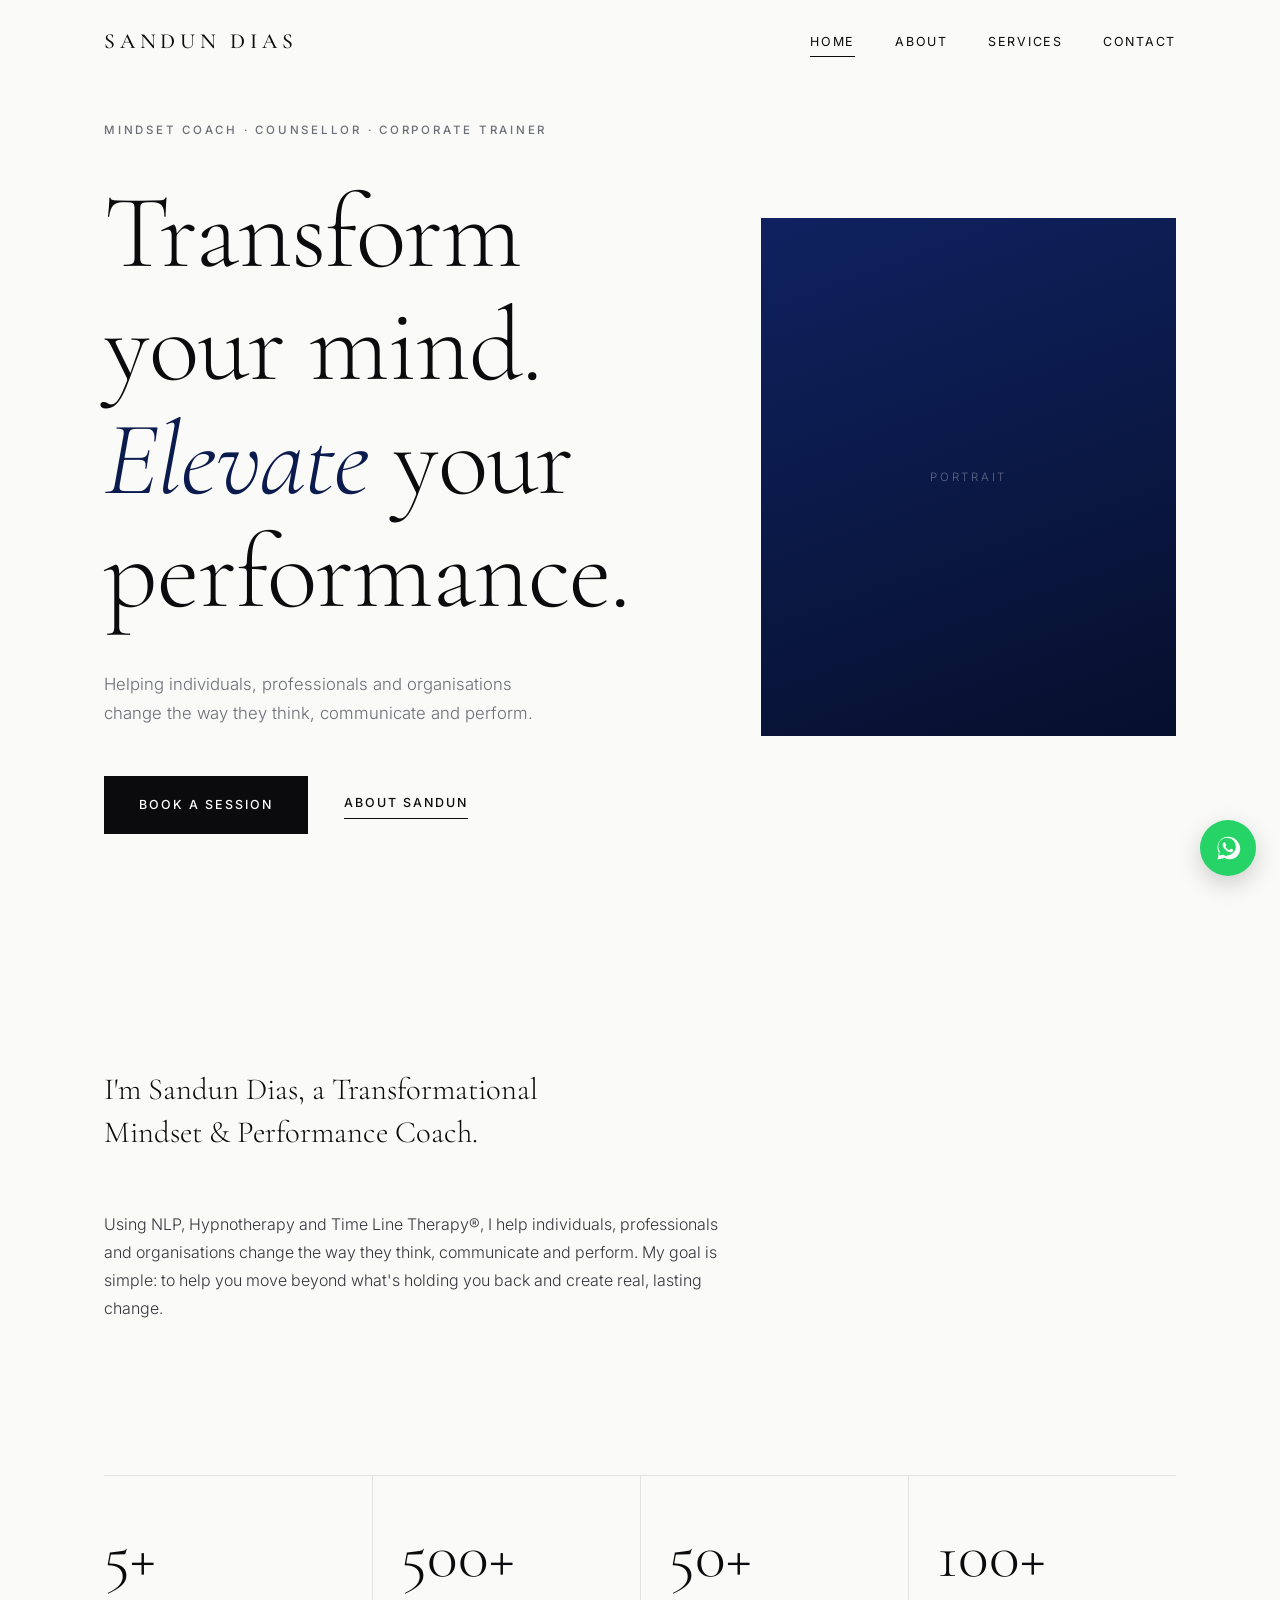
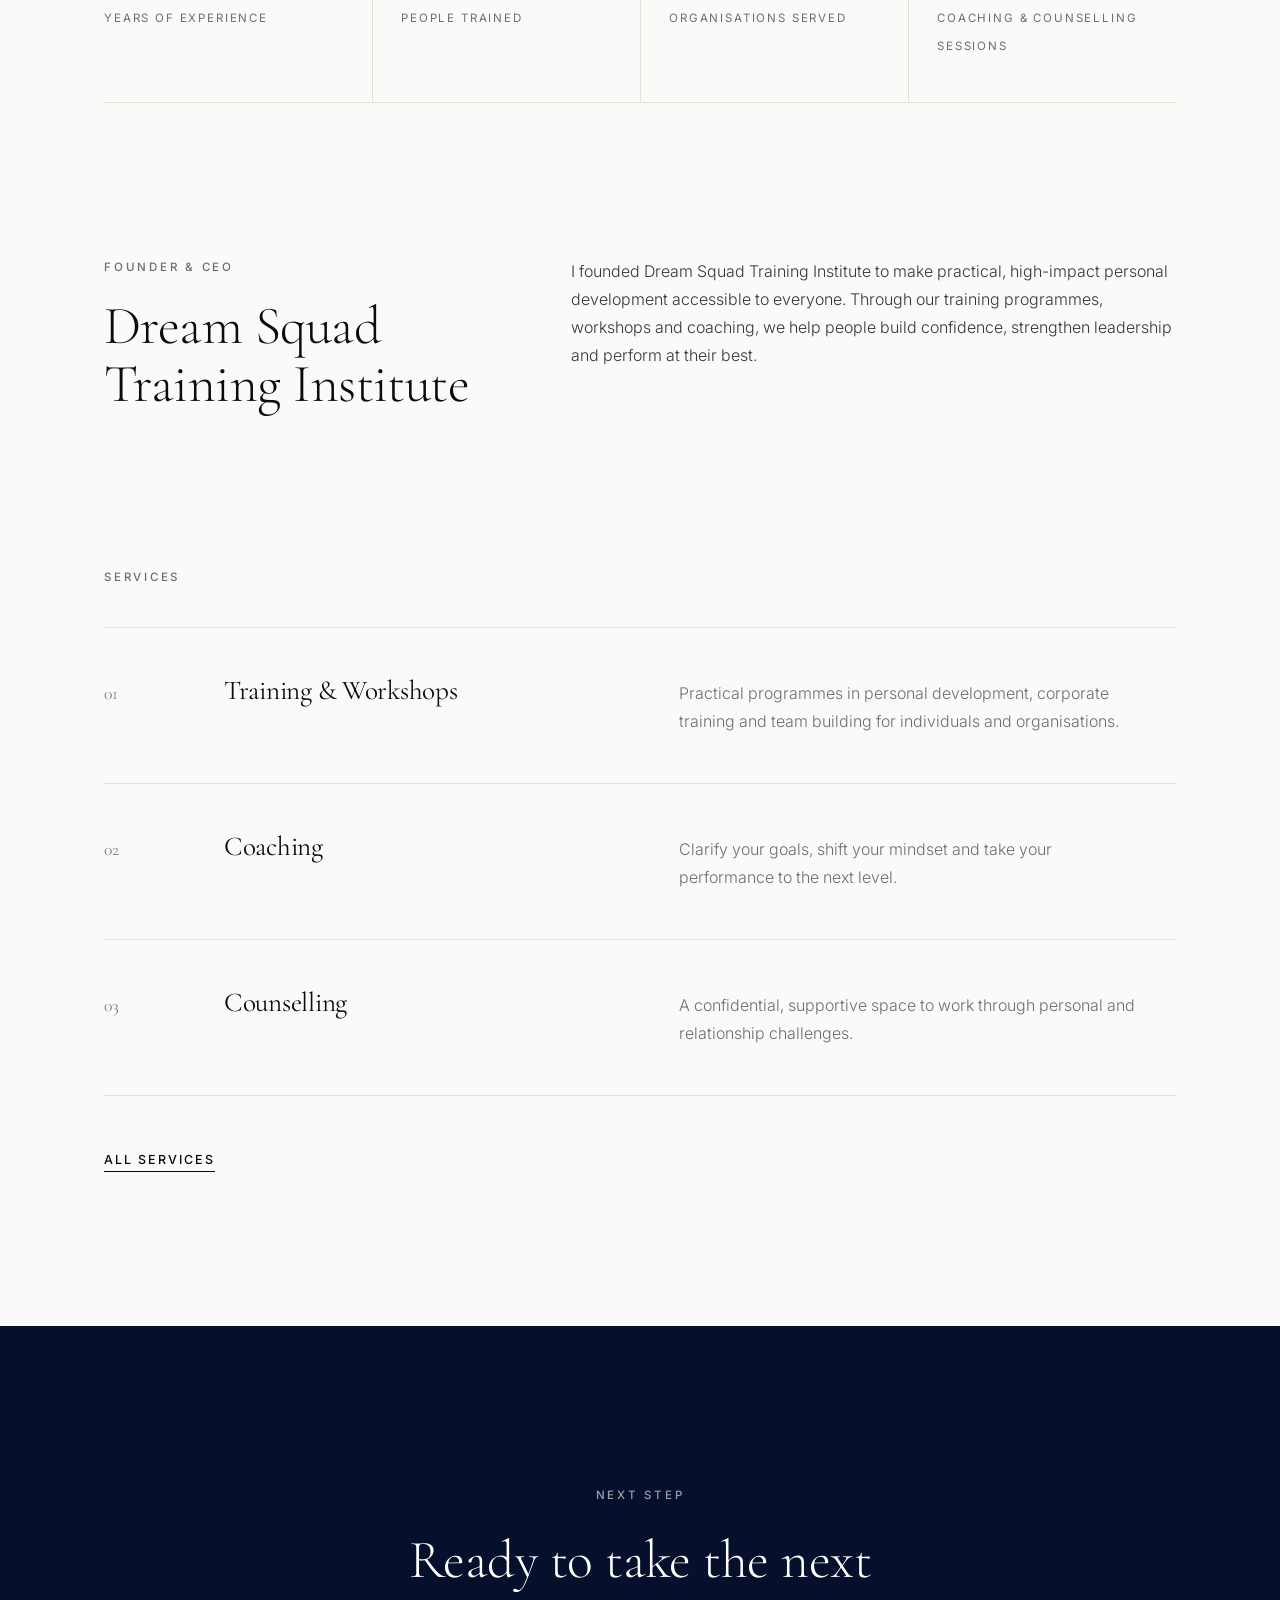
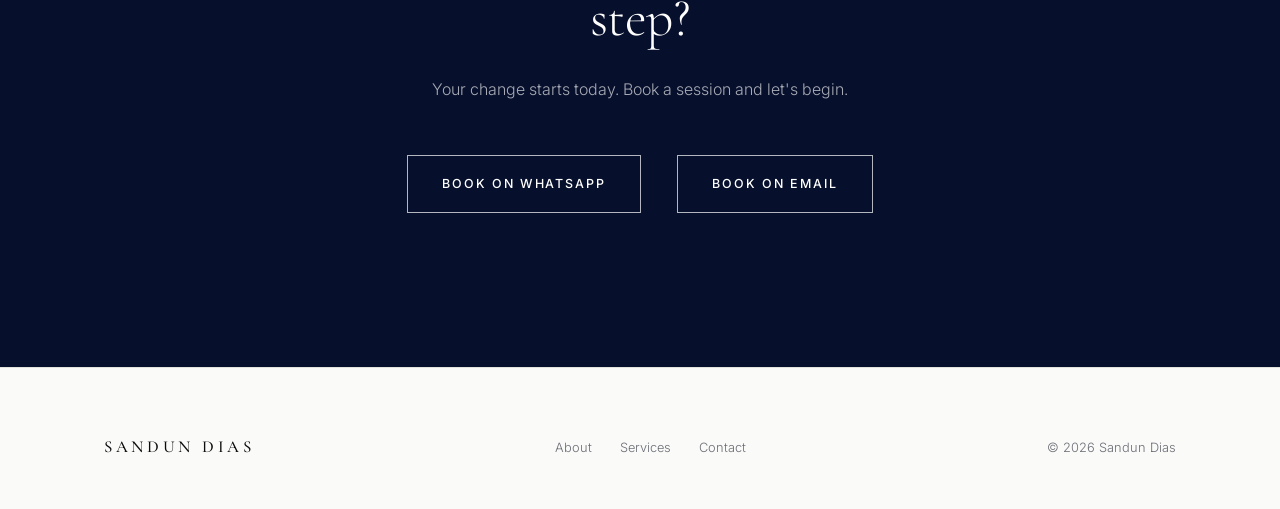
==== index.html @ 9b2e99ca "Add files via upload" ====
<!doctype html>
<html lang="en">
<head>
<meta charset="utf-8">
<meta name="viewport" content="width=device-width, initial-scale=1">
<title>Sandun Dias | Mindset Coach, Counsellor &amp; Corporate Trainer</title>
<meta name="description" content="Sandun Dias is a Transformational Mindset & Performance Coach in Sri Lanka, using NLP, Hypnotherapy and Time Line Therapy to create real, lasting change.">
<link rel="icon" href="assets/favicon.svg" type="image/svg+xml">
<link rel="preconnect" href="https://fonts.googleapis.com">
<link rel="preconnect" href="https://fonts.gstatic.com" crossorigin>
<link href="https://fonts.googleapis.com/css2?family=Cormorant+Garamond:ital,wght@0,300;0,400;0,500;1,300;1,400&family=Inter:wght@300;400;500&display=swap" rel="stylesheet">
<link rel="stylesheet" href="style.css">
</head>
<body>

<header>
  <div class="wrap nav">
    <a href="index.html" class="brand">Sandun Dias</a>
    <button class="menu-btn" aria-label="Menu" aria-expanded="false"><span></span><span></span></button>
    <nav class="links">
      <a href="index.html" aria-current="page">Home</a>
      <a href="about.html">About</a>
      <a href="services.html">Services</a>
      <a href="contact.html">Contact</a>
    </nav>
  </div>
</header>

<main>
  <section class="hero">
    <div class="wrap">
      <div>
        <span class="eyebrow">Mindset Coach &middot; Counsellor &middot; Corporate Trainer</span>
        <h1>Transform your mind. <em>Elevate</em> your performance.</h1>
        <p class="sub">Helping individuals, professionals and organisations change the way they think, communicate and perform.</p>
        <div class="actions">
          <a class="btn btn-solid" data-wa href="contact.html">Book a Session</a>
          <a class="tlink" href="about.html">About Sandun</a>
        </div>
      </div>
      <div class="portrait"><img src="assets/sandun.png" alt="Sandun Dias"></div>
    </div>
  </section>

  <section>
    <div class="wrap reveal">
      <p class="lede" style="max-width:30ch;margin-bottom:56px">I'm Sandun Dias, a Transformational Mindset &amp; Performance Coach.</p>
      <div class="prose"><p>Using NLP, Hypnotherapy and Time Line Therapy&reg;, I help individuals, professionals and organisations change the way they think, communicate and perform. My goal is simple: to help you move beyond what's holding you back and create real, lasting change.</p></div>
    </div>
  </section>

  <div class="wrap reveal">
    <div class="stats">
      <div class="stat"><b>5+</b><span>Years of Experience</span></div>
      <div class="stat"><b>500+</b><span>People Trained</span></div>
      <div class="stat"><b>50+</b><span>Organisations Served</span></div>
      <div class="stat"><b>100+</b><span>Coaching &amp; Counselling Sessions</span></div>
    </div>
  </div>

  <section>
    <div class="wrap split">
      <div class="reveal">
        <span class="eyebrow">Founder &amp; CEO</span>
        <h2>Dream Squad Training Institute</h2>
      </div>
      <div class="prose reveal">
        <p>I founded Dream Squad Training Institute to make practical, high-impact personal development accessible to everyone. Through our training programmes, workshops and coaching, we help people build confidence, strengthen leadership and perform at their best.</p>
      </div>
    </div>
  </section>

  <section style="padding-top:0">
    <div class="wrap">
      <span class="eyebrow reveal" style="display:block;margin-bottom:40px">Services</span>
      <ul class="rows">
        <li class="reveal"><span class="n">01</span><h3>Training &amp; Workshops</h3><p>Practical programmes in personal development, corporate training and team building for individuals and organisations.</p></li>
        <li class="reveal"><span class="n">02</span><h3>Coaching</h3><p>Clarify your goals, shift your mindset and take your performance to the next level.</p></li>
        <li class="reveal"><span class="n">03</span><h3>Counselling</h3><p>A confidential, supportive space to work through personal and relationship challenges.</p></li>
      </ul>
      <p style="margin-top:48px"><a class="tlink" href="services.html">All services</a></p>
    </div>
  </section>

  <section class="dark band">
    <div class="wrap reveal">
      <span class="eyebrow">Next step</span>
      <h2>Ready to take the next step?</h2>
      <p>Your change starts today. Book a session and let's begin.</p>
      <div class="actions">
        <a class="btn btn-light" data-wa href="contact.html">Book on WhatsApp</a>
        <a class="btn btn-light" href="mailto:sandundias.c@gmail.com">Book on Email</a>
      </div>
    </div>
  </section>
</main>

<footer>
  <div class="wrap">
    <a href="index.html" class="brand">Sandun Dias</a>
    <div class="fl"><a href="about.html">About</a><a href="services.html">Services</a><a href="contact.html">Contact</a></div>
    <span>&copy; <span id="yr"></span> Sandun Dias</span>
  </div>
</footer>

<a class="wa-float" data-wa href="contact.html" aria-label="Chat on WhatsApp">
  <span class="tip">Chat on WhatsApp</span>
  <svg viewBox="0 0 32 32" aria-hidden="true"><path d="M16.04 3C9.4 3 4 8.38 4 15.01c0 2.12.55 4.19 1.6 6.01L4 29l8.17-1.57a12.03 12.03 0 0 0 5.87 1.5h.01C24.68 28.93 30 23.55 30 16.92 30 10.3 24.68 3 16.04 3zm0 22.3h-.01a10 10 0 0 1-5.1-1.4l-.37-.22-4.85.93.98-4.72-.24-.39a9.97 9.97 0 0 1-1.54-5.3c0-5.52 4.5-10.01 10.04-10.01 2.68 0 5.2 1.04 7.09 2.93a9.95 9.95 0 0 1 2.93 7.08c0 5.52-4.5 10.1-10.93 10.1zm5.5-7.5c-.3-.15-1.78-.88-2.06-.98-.28-.1-.48-.15-.68.15-.2.3-.78.98-.95 1.18-.18.2-.35.22-.65.07-.3-.15-1.27-.47-2.42-1.5-.9-.8-1.5-1.78-1.67-2.08-.18-.3-.02-.46.13-.6.13-.14.3-.35.45-.52.15-.18.2-.3.3-.5.1-.2.05-.37-.03-.52-.07-.15-.68-1.64-.93-2.25-.25-.58-.5-.5-.68-.51h-.58c-.2 0-.52.07-.8.37-.27.3-1.04 1.02-1.04 2.48 0 1.46 1.07 2.88 1.22 3.08.15.2 2.1 3.2 5.08 4.49.71.3 1.26.49 1.7.63.71.23 1.36.2 1.87.12.57-.08 1.78-.73 2.03-1.43.25-.7.25-1.3.17-1.43-.07-.13-.27-.2-.57-.35z"/></svg>
</a>

<script src="script.js"></script>
</body>
</html>
---- style.css ----
:root {
  --ink: #0b0b0d;
  --bone: #fafaf8;
  --white: #fff;
  --navy: #0b1b4d;
  --navy-deep: #060f2c;
  --grey: #6b6e76;
  --line: #e3e3de;
  --line-dark: rgba(255,255,255,.14);
  --wa: #25d366;
  --serif: 'Cormorant Garamond', 'Times New Roman', serif;
  --sans: 'Inter', system-ui, -apple-system, 'Segoe UI', sans-serif;
  --max: 1200px;
  --pad: clamp(24px, 5vw, 64px);
}
*, *::before, *::after { box-sizing: border-box; margin: 0; padding: 0; }
html { scroll-behavior: smooth; }
body {
  font-family: var(--sans); font-size: 16px; line-height: 1.75; font-weight: 300;
  color: var(--ink); background: var(--bone); -webkit-font-smoothing: antialiased; text-rendering: optimizeLegibility;
}
img { max-width: 100%; display: block; }
a { color: inherit; text-decoration: none; }
ul { list-style: none; }
.wrap { max-width: var(--max); margin: 0 auto; padding: 0 var(--pad); }

/* Type */
h1, h2, h3 { font-family: var(--serif); font-weight: 400; line-height: 1.08; letter-spacing: -.01em; }
h1 { font-size: clamp(3rem, 8.2vw, 7rem); font-weight: 300; }
h2 { font-size: clamp(2rem, 4.2vw, 3.4rem); font-weight: 300; }
h3 { font-size: 1.7rem; font-weight: 400; }
.eyebrow { font-size: .72rem; letter-spacing: .24em; text-transform: uppercase; font-weight: 500; color: var(--grey); }
.lede { font-family: var(--serif); font-size: clamp(1.4rem, 2.4vw, 2rem); line-height: 1.4; font-weight: 300; }
.muted { color: var(--grey); }
em { font-style: italic; }

/* Header */
header { position: fixed; inset: 0 0 auto 0; z-index: 30; transition: background .3s, border-color .3s; border-bottom: 1px solid transparent; }
header.solid { background: rgba(250,250,248,.92); backdrop-filter: blur(10px); border-color: var(--line); }
.nav { display: flex; align-items: center; justify-content: space-between; height: 84px; }
.brand { font-family: var(--serif); font-size: 1.35rem; letter-spacing: .22em; font-weight: 500; text-transform: uppercase; }
.links { display: flex; align-items: center; gap: 40px; }
.links a { font-size: .78rem; letter-spacing: .14em; text-transform: uppercase; font-weight: 400; position: relative; padding: 4px 0; }
.links a::after { content: ""; position: absolute; left: 0; bottom: 0; height: 1px; width: 100%; background: currentColor; transform: scaleX(0); transform-origin: left; transition: transform .35s ease; }
.links a:hover::after, .links a[aria-current="page"]::after { transform: scaleX(1); }
.menu-btn { display: none; background: none; border: 0; width: 40px; height: 40px; cursor: pointer; position: relative; color: inherit; }
.menu-btn span { position: absolute; left: 8px; right: 8px; height: 1px; background: currentColor; transition: transform .3s, top .3s; }
.menu-btn span:first-child { top: 16px; } .menu-btn span:last-child { top: 24px; }
body.menu-open .menu-btn span:first-child { top: 20px; transform: rotate(45deg); }
body.menu-open .menu-btn span:last-child { top: 20px; transform: rotate(-45deg); }

/* Buttons / links */
.btn { display: inline-flex; align-items: center; gap: 12px; padding: 17px 34px; font-size: .78rem; letter-spacing: .16em; text-transform: uppercase; font-weight: 500; border: 1px solid var(--ink); transition: background .3s, color .3s, border-color .3s; }
.btn:hover { background: var(--ink); color: var(--white); }
.btn-solid { background: var(--ink); color: var(--white); }
.btn-solid:hover { background: var(--navy); border-color: var(--navy); }
.btn-light { border-color: rgba(255,255,255,.7); color: var(--white); }
.btn-light:hover { background: var(--white); color: var(--ink); border-color: var(--white); }
.tlink { font-size: .78rem; letter-spacing: .16em; text-transform: uppercase; font-weight: 500; border-bottom: 1px solid currentColor; padding-bottom: 4px; transition: opacity .3s; }
.tlink:hover { opacity: .55; }
.actions { display: flex; flex-wrap: wrap; align-items: center; gap: 20px 36px; }

/* Sections */
section { padding: clamp(80px, 12vw, 160px) 0; }
.rule { height: 1px; background: var(--line); border: 0; }
.dark { background: var(--navy-deep); color: var(--white); }
.dark .eyebrow, .dark .muted { color: rgba(255,255,255,.6); }

/* Hero */
.hero { padding: 0; min-height: 100svh; display: flex; align-items: center; }
.hero .wrap { width: 100%; display: grid; grid-template-columns: 1.4fr 1fr; gap: clamp(32px, 6vw, 96px); align-items: center; padding-top: 120px; padding-bottom: 80px; }
.hero .eyebrow { margin-bottom: 36px; display: block; }
.hero h1 { margin-bottom: 40px; }
.hero h1 em { color: var(--navy); }
.hero p.sub { max-width: 440px; margin-bottom: 48px; color: var(--grey); font-size: 1.05rem; }
.portrait { aspect-ratio: 4/5; background: linear-gradient(160deg, #0f2260, var(--navy-deep)); position: relative; overflow: hidden; }
.portrait img { width: 100%; height: 100%; object-fit: cover; object-position: top; }
.portrait.empty::after { content: "Portrait"; position: absolute; inset: 0; display: grid; place-items: center; color: rgba(255,255,255,.35); font-size: .72rem; letter-spacing: .24em; text-transform: uppercase; }

/* Page head (inner pages) */
.page-head { padding: 200px 0 90px; }
.page-head .eyebrow { display: block; margin-bottom: 28px; }
.page-head h1 { font-size: clamp(2.8rem, 6.5vw, 5.4rem); max-width: 14ch; }

/* Stats */
.stats { display: grid; grid-template-columns: repeat(4, 1fr); border-top: 1px solid var(--line); border-bottom: 1px solid var(--line); }
.stat { padding: 48px 28px 44px 0; }
.stat + .stat { padding-left: 28px; border-left: 1px solid var(--line); }
.stat b { display: block; font-family: var(--serif); font-size: clamp(2.6rem, 5vw, 4rem); font-weight: 300; line-height: 1; margin-bottom: 14px; }
.stat span { font-size: .72rem; letter-spacing: .16em; text-transform: uppercase; color: var(--grey); font-weight: 400; }

/* Split */
.split { display: grid; grid-template-columns: 1fr 1.6fr; gap: clamp(32px, 7vw, 120px); }
.split > :first-child { position: sticky; top: 120px; align-self: start; }
.split .eyebrow { display: block; margin-bottom: 20px; }
.prose p + p { margin-top: 1.4em; }
.prose p { max-width: 62ch; color: #35363c; }

/* Numbered list */
.rows li { display: grid; grid-template-columns: 80px 1fr 1.2fr; gap: 24px 40px; padding: 48px 0; border-top: 1px solid var(--line); align-items: baseline; transition: padding-left .4s ease; }
.rows li:last-child { border-bottom: 1px solid var(--line); }
.rows li:hover { padding-left: 14px; }
.rows .n { font-family: var(--serif); font-size: 1.1rem; color: var(--grey); }
.rows p { color: var(--grey); max-width: 46ch; }

/* Credentials */
.creds li { display: flex; gap: 24px; padding: 22px 0; border-top: 1px solid var(--line); }
.creds li:last-child { border-bottom: 1px solid var(--line); }
.creds li::before { content: "\2014"; color: var(--navy); }

/* Quote band */
.band { text-align: center; }
.band h2 { max-width: 18ch; margin: 24px auto 28px; }
.band p { color: rgba(255,255,255,.65); margin-bottom: 52px; }
.band .actions { justify-content: center; }

/* Contact */
.contact-list li { padding: 40px 0; border-top: 1px solid var(--line); display: grid; grid-template-columns: 1fr 2fr; gap: 24px; align-items: baseline; }
.contact-list li:last-child { border-bottom: 1px solid var(--line); }
.contact-list a.big { font-family: var(--serif); font-size: clamp(1.6rem, 3.2vw, 2.4rem); font-weight: 300; transition: color .3s; }
.contact-list a.big:hover { color: var(--navy); }

/* Footer */
footer { padding: 64px 0 48px; border-top: 1px solid var(--line); font-size: .8rem; color: var(--grey); }
footer .wrap { display: flex; flex-wrap: wrap; justify-content: space-between; gap: 20px 40px; align-items: baseline; }
footer .brand { color: var(--ink); font-size: 1.05rem; }
footer .fl { display: flex; gap: 28px; }
footer a:hover { color: var(--ink); }

/* WhatsApp */
.wa-float { position: fixed; right: 24px; bottom: 24px; z-index: 40; width: 56px; height: 56px; border-radius: 50%; background: var(--wa); display: grid; place-items: center; box-shadow: 0 8px 24px rgba(0,0,0,.18); transition: transform .3s, box-shadow .3s; }
.wa-float:hover { transform: translateY(-3px); box-shadow: 0 12px 28px rgba(0,0,0,.24); }
.wa-float svg { width: 28px; height: 28px; fill: #fff; }
.wa-float .tip { position: absolute; right: 68px; background: var(--ink); color: #fff; font-size: .72rem; letter-spacing: .1em; padding: 8px 14px; white-space: nowrap; opacity: 0; transform: translateX(6px); transition: opacity .25s, transform .25s; pointer-events: none; }
.wa-float:hover .tip { opacity: 1; transform: none; }

/* Reveal */
.reveal { opacity: 0; transform: translateY(18px); transition: opacity .9s ease, transform .9s cubic-bezier(.2,.7,.2,1); }
.reveal.in { opacity: 1; transform: none; }
@media (prefers-reduced-motion: reduce) { html { scroll-behavior: auto; } .reveal { opacity: 1; transform: none; transition: none; } * { transition: none !important; } }

/* Responsive */
@media (max-width: 900px) {
  .nav { height: 72px; }
  .menu-btn { display: block; }
  .links { position: fixed; inset: 72px 0 0 0; background: var(--bone); flex-direction: column; justify-content: center; gap: 28px; opacity: 0; visibility: hidden; transition: opacity .3s, visibility .3s; }
  .links a { font-size: 1.1rem; }
  body.menu-open .links { opacity: 1; visibility: visible; }
  body.menu-open header { background: var(--bone); }
  .hero { min-height: 0; }
  .hero .wrap { grid-template-columns: 1fr; padding-top: 112px; padding-bottom: 64px; }
  .portrait { max-width: 380px; }
  .page-head { padding: 140px 0 56px; }
  .stats { grid-template-columns: repeat(2, 1fr); }
  .stat:nth-child(3) { border-left: 0; padding-left: 0; }
  .stat:nth-child(n+3) { border-top: 1px solid var(--line); }
  .split { grid-template-columns: 1fr; }
  .split > :first-child { position: static; }
  .rows li { grid-template-columns: 1fr; gap: 12px; padding: 36px 0; }
  .rows li:hover { padding-left: 0; }
  .contact-list li { grid-template-columns: 1fr; gap: 8px; }
  .wa-float .tip { display: none; }
}
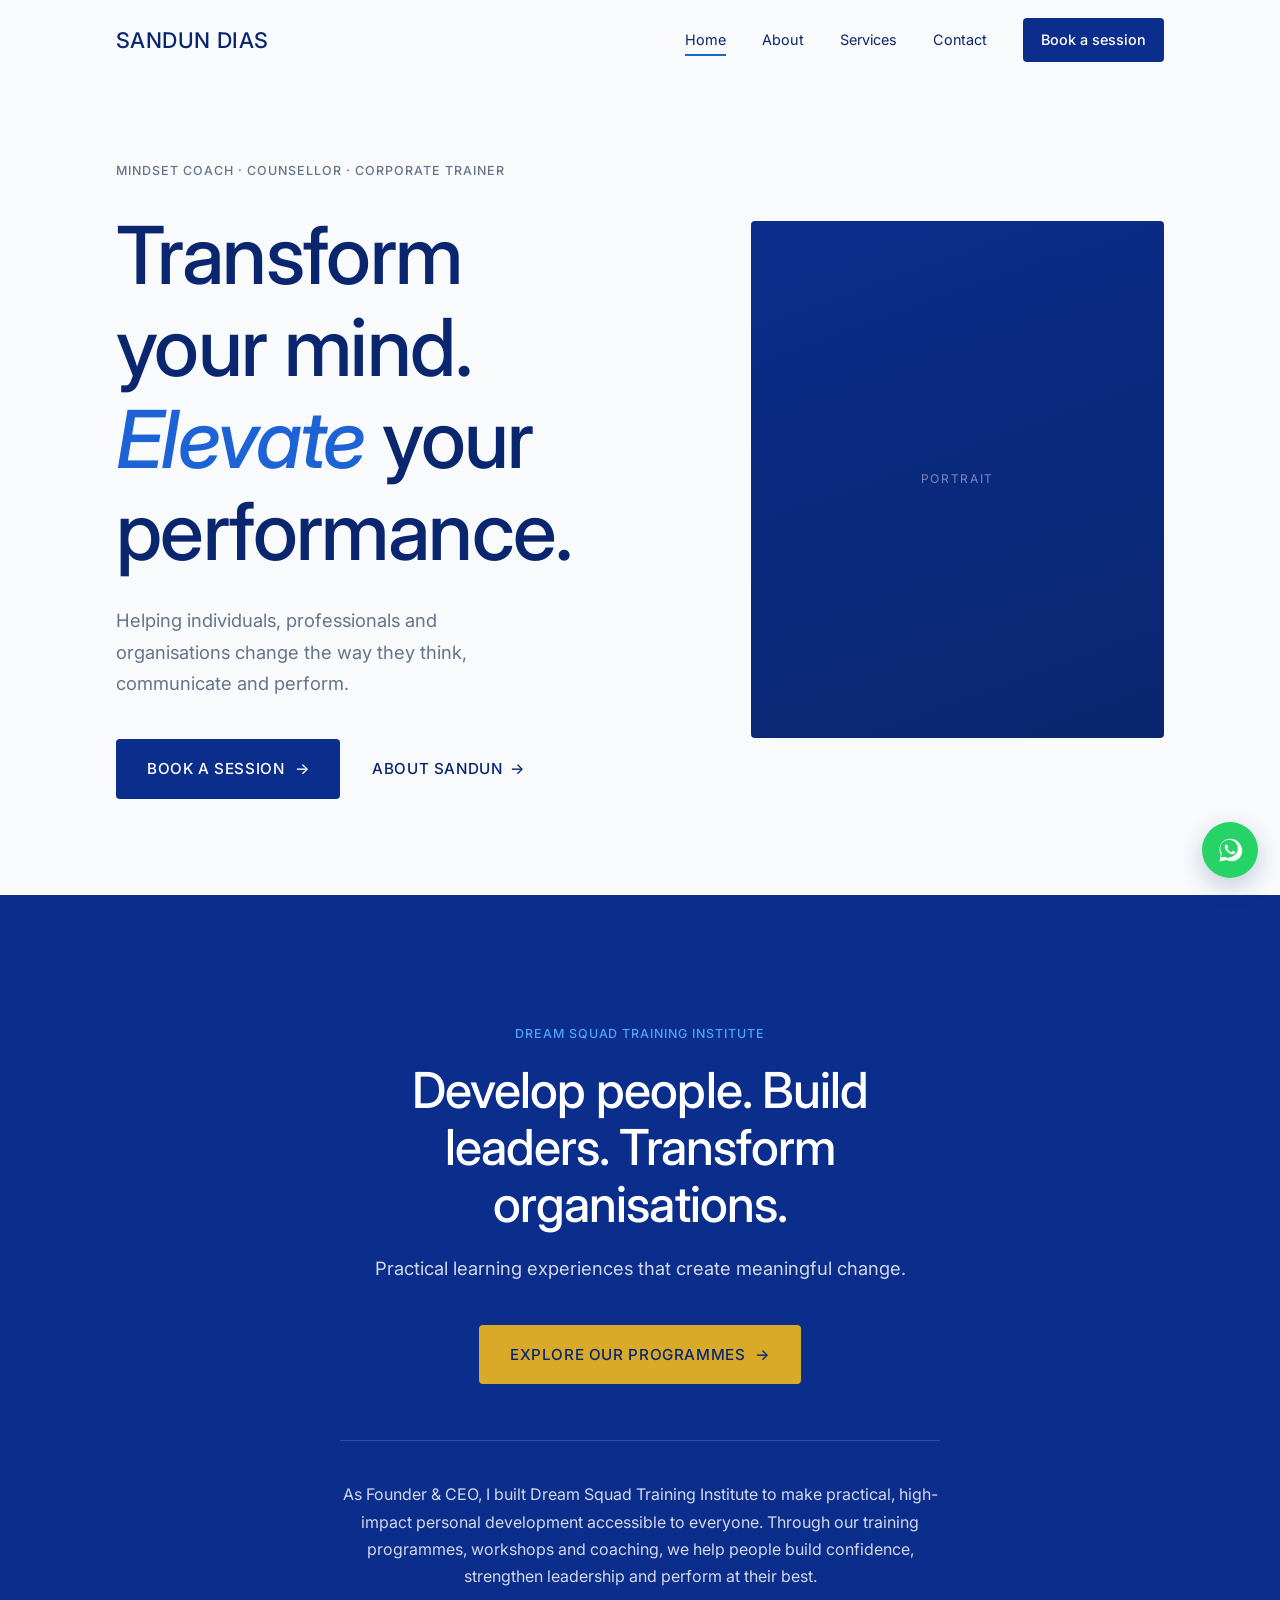
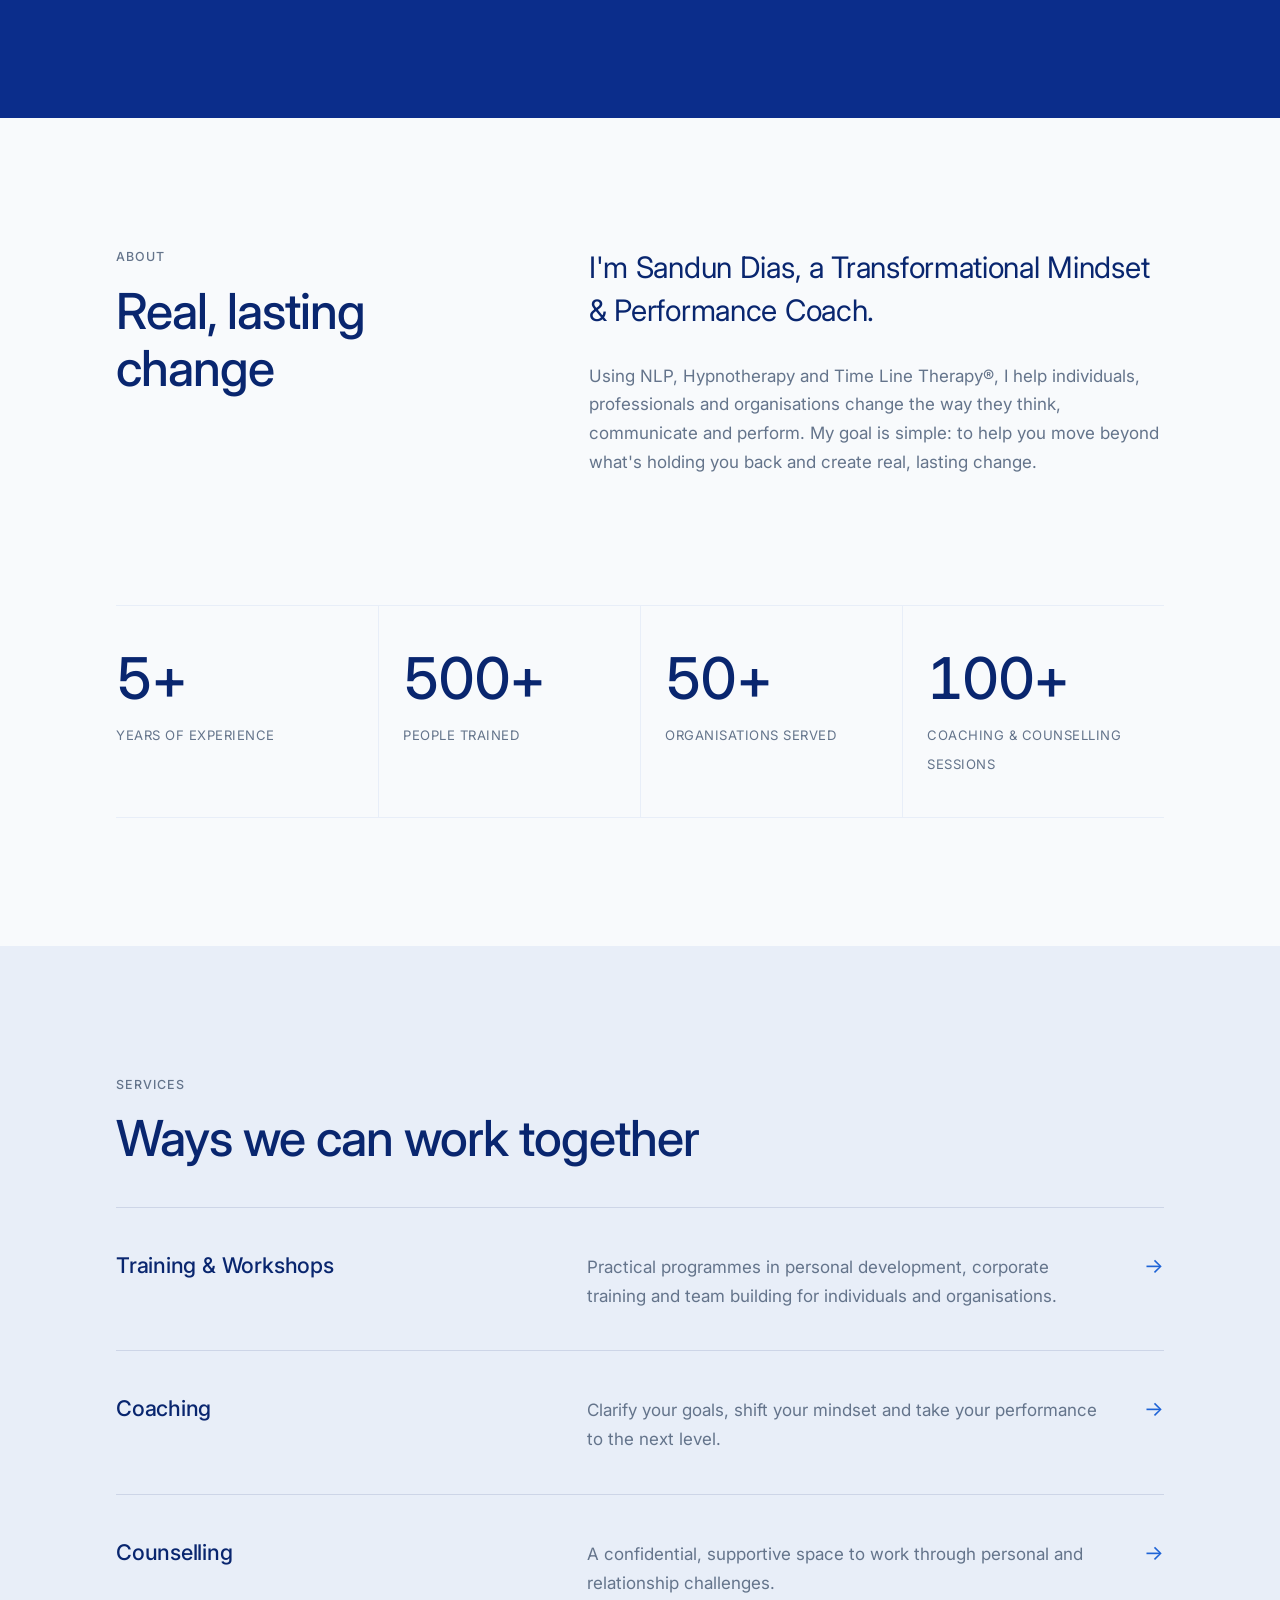
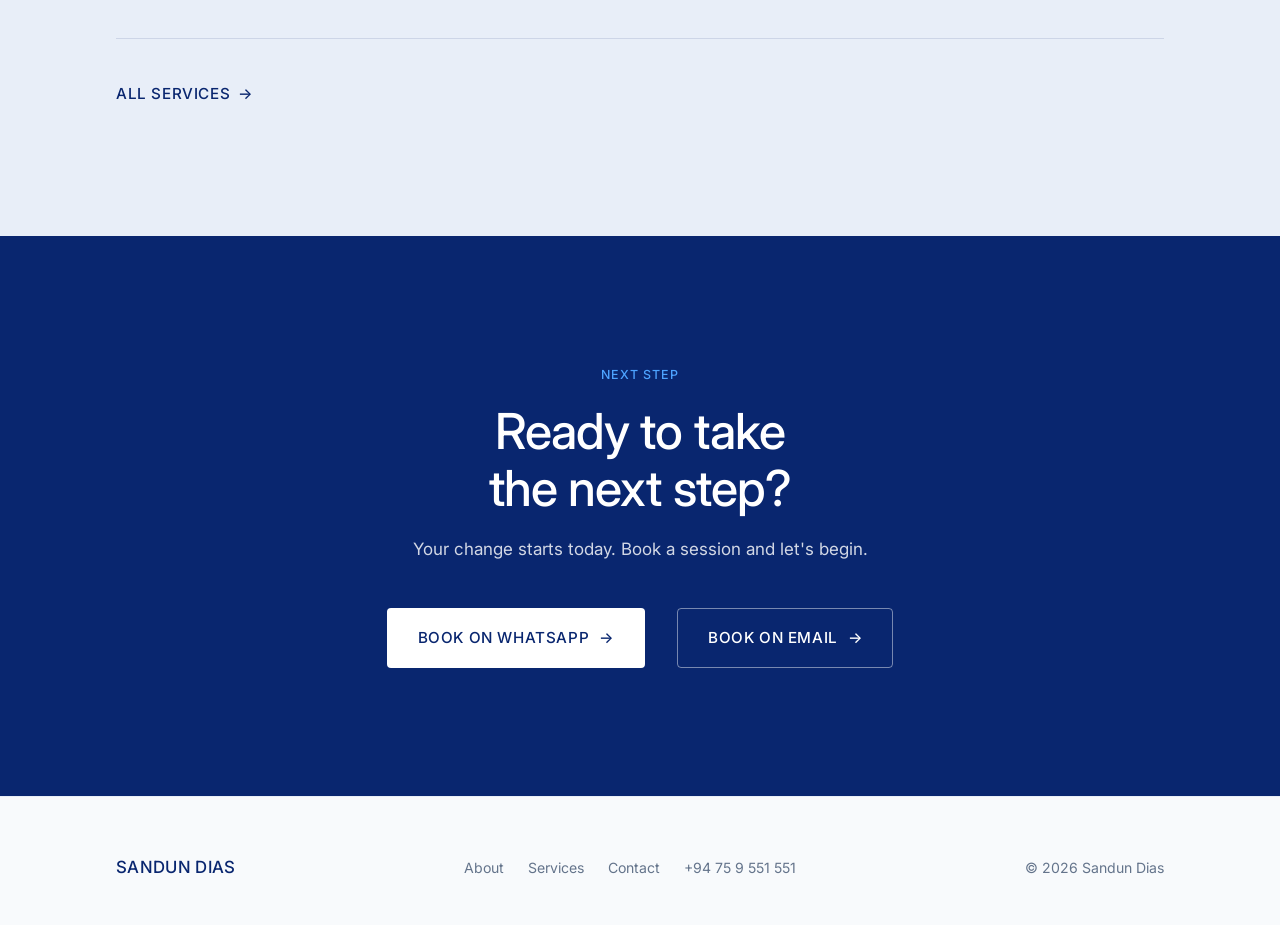
==== commit 3fa3702f: "Add files via upload" ====
--- a/index.html
+++ b/index.html
@@ -4,11 +4,12 @@
 <meta charset="utf-8">
 <meta name="viewport" content="width=device-width, initial-scale=1">
 <title>Sandun Dias | Mindset Coach, Counsellor &amp; Corporate Trainer</title>
-<meta name="description" content="Sandun Dias is a Transformational Mindset & Performance Coach in Sri Lanka, using NLP, Hypnotherapy and Time Line Therapy to create real, lasting change.">
+<meta name="description" content="Sandun Dias is a Transformational Mindset &amp; Performance Coach in Sri Lanka and Founder &amp; CEO of Dream Squad Training Institute.">
+<meta name="theme-color" content="#09266F">
 <link rel="icon" href="assets/favicon.svg" type="image/svg+xml">
 <link rel="preconnect" href="https://fonts.googleapis.com">
 <link rel="preconnect" href="https://fonts.gstatic.com" crossorigin>
-<link href="https://fonts.googleapis.com/css2?family=Cormorant+Garamond:ital,wght@0,300;0,400;0,500;1,300;1,400&family=Inter:wght@300;400;500&display=swap" rel="stylesheet">
+<link href="https://fonts.googleapis.com/css2?family=Inter:ital,wght@0,400;0,500;1,500&display=swap" rel="stylesheet">
 <link rel="stylesheet" href="style.css">
 </head>
 <body>
@@ -22,6 +23,7 @@
       <a href="about.html">About</a>
       <a href="services.html">Services</a>
       <a href="contact.html">Contact</a>
+      <a class="nav-cta" data-wa href="contact.html">Book a session</a>
     </nav>
   </div>
 </header>
@@ -34,51 +36,52 @@
         <h1>Transform your mind. <em>Elevate</em> your performance.</h1>
         <p class="sub">Helping individuals, professionals and organisations change the way they think, communicate and perform.</p>
         <div class="actions">
-          <a class="btn btn-solid" data-wa href="contact.html">Book a Session</a>
-          <a class="tlink" href="about.html">About Sandun</a>
+          <a class="btn btn-solid" data-wa href="contact.html">Book a Session <span class="arr">&rarr;</span></a>
+          <a class="tlink" href="about.html">About Sandun <span class="arr">&rarr;</span></a>
         </div>
       </div>
       <div class="portrait"><img src="assets/sandun.png" alt="Sandun Dias"></div>
     </div>
   </section>
 
-  <section>
+  <section class="band-blue dsti">
     <div class="wrap reveal">
-      <p class="lede" style="max-width:30ch;margin-bottom:56px">I'm Sandun Dias, a Transformational Mindset &amp; Performance Coach.</p>
-      <div class="prose"><p>Using NLP, Hypnotherapy and Time Line Therapy&reg;, I help individuals, professionals and organisations change the way they think, communicate and perform. My goal is simple: to help you move beyond what's holding you back and create real, lasting change.</p></div>
+      <span class="eyebrow">Dream Squad Training Institute</span>
+      <h2>Develop people. Build leaders. Transform organisations.</h2>
+      <p class="sub">Practical learning experiences that create meaningful change.</p>
+      <a class="btn btn-gold" href="services.html">Explore our programmes <span class="arr">&rarr;</span></a>
+      <p class="founder">As Founder &amp; CEO, I built Dream Squad Training Institute to make practical, high-impact personal development accessible to everyone. Through our training programmes, workshops and coaching, we help people build confidence, strengthen leadership and perform at their best.</p>
     </div>
   </section>
 
-  <div class="wrap reveal">
-    <div class="stats">
-      <div class="stat"><b>5+</b><span>Years of Experience</span></div>
-      <div class="stat"><b>500+</b><span>People Trained</span></div>
-      <div class="stat"><b>50+</b><span>Organisations Served</span></div>
-      <div class="stat"><b>100+</b><span>Coaching &amp; Counselling Sessions</span></div>
-    </div>
-  </div>
-
   <section>
     <div class="wrap split">
-      <div class="reveal">
-        <span class="eyebrow">Founder &amp; CEO</span>
-        <h2>Dream Squad Training Institute</h2>
-      </div>
+      <div class="reveal"><span class="eyebrow">About</span><h2>Real, lasting change</h2></div>
       <div class="prose reveal">
-        <p>I founded Dream Squad Training Institute to make practical, high-impact personal development accessible to everyone. Through our training programmes, workshops and coaching, we help people build confidence, strengthen leadership and perform at their best.</p>
+        <p class="lede" style="margin-bottom:1em">I'm Sandun Dias, a Transformational Mindset &amp; Performance Coach.</p>
+        <p>Using NLP, Hypnotherapy and Time Line Therapy&reg;, I help individuals, professionals and organisations change the way they think, communicate and perform. My goal is simple: to help you move beyond what's holding you back and create real, lasting change.</p>
       </div>
     </div>
   </section>
 
-  <section style="padding-top:0">
+  <div class="wrap reveal" style="margin-bottom:clamp(72px,10vw,128px)">
+    <div class="stats">
+      <div class="stat"><b>5+</b><span>Years of experience</span></div>
+      <div class="stat"><b>500+</b><span>People trained</span></div>
+      <div class="stat"><b>50+</b><span>Organisations served</span></div>
+      <div class="stat"><b>100+</b><span>Coaching &amp; counselling sessions</span></div>
+    </div>
+  </div>
+
+  <section class="tinted">
     <div class="wrap">
-      <span class="eyebrow reveal" style="display:block;margin-bottom:40px">Services</span>
+      <div class="reveal" style="margin-bottom:40px"><span class="eyebrow" style="margin-bottom:14px">Services</span><h2>Ways we can work together</h2></div>
       <ul class="rows">
-        <li class="reveal"><span class="n">01</span><h3>Training &amp; Workshops</h3><p>Practical programmes in personal development, corporate training and team building for individuals and organisations.</p></li>
-        <li class="reveal"><span class="n">02</span><h3>Coaching</h3><p>Clarify your goals, shift your mindset and take your performance to the next level.</p></li>
-        <li class="reveal"><span class="n">03</span><h3>Counselling</h3><p>A confidential, supportive space to work through personal and relationship challenges.</p></li>
+        <li class="reveal"><h3>Training &amp; Workshops</h3><p>Practical programmes in personal development, corporate training and team building for individuals and organisations.</p><a class="go" href="contact.html" aria-label="Enquire about training">&rarr;</a></li>
+        <li class="reveal"><h3>Coaching</h3><p>Clarify your goals, shift your mindset and take your performance to the next level.</p><a class="go" href="contact.html" aria-label="Enquire about coaching">&rarr;</a></li>
+        <li class="reveal"><h3>Counselling</h3><p>A confidential, supportive space to work through personal and relationship challenges.</p><a class="go" href="contact.html" aria-label="Enquire about counselling">&rarr;</a></li>
       </ul>
-      <p style="margin-top:48px"><a class="tlink" href="services.html">All services</a></p>
+      <p style="margin-top:40px"><a class="tlink" href="services.html">All services <span class="arr">&rarr;</span></a></p>
     </div>
   </section>
 
@@ -88,8 +91,8 @@
       <h2>Ready to take the next step?</h2>
       <p>Your change starts today. Book a session and let's begin.</p>
       <div class="actions">
-        <a class="btn btn-light" data-wa href="contact.html">Book on WhatsApp</a>
-        <a class="btn btn-light" href="mailto:sandundias.c@gmail.com">Book on Email</a>
+        <a class="btn btn-white" data-wa href="contact.html">Book on WhatsApp <span class="arr">&rarr;</span></a>
+        <a class="btn btn-ghost" href="mailto:sandundias.c@gmail.com">Book on Email <span class="arr">&rarr;</span></a>
       </div>
     </div>
   </section>
@@ -98,7 +101,7 @@
 <footer>
   <div class="wrap">
     <a href="index.html" class="brand">Sandun Dias</a>
-    <div class="fl"><a href="about.html">About</a><a href="services.html">Services</a><a href="contact.html">Contact</a></div>
+    <div class="fl"><a href="about.html">About</a><a href="services.html">Services</a><a href="contact.html">Contact</a><a href="tel:+94759551551">+94 75 9 551 551</a></div>
     <span>&copy; <span id="yr"></span> Sandun Dias</span>
   </div>
 </footer>
--- a/style.css
+++ b/style.css
@@ -1,163 +1,188 @@
+/* Layout: one calm column, Soft White ground, blue bands for the moments that matter, gold used once per band. */
 :root {
-  --ink: #0b0b0d;
-  --bone: #fafaf8;
+  --navy: #09266F;      /* Deep Navy */
+  --blue: #0B2D8B;      /* Dream Blue */
+  --accent: #1E63D6;    /* Success Blue */
+  --sky: #4DA3FF;       /* Sky Blue */
+  --gold: #D9A928;      /* Achievement Gold */
+  --gold-dark: #C4951A;
+  --bg: #F8FAFC;        /* Soft White */
+  --tint: #E8EEF8;      /* Pale Blue */
+  --slate: #64748B;     /* Slate */
   --white: #fff;
-  --navy: #0b1b4d;
-  --navy-deep: #060f2c;
-  --grey: #6b6e76;
-  --line: #e3e3de;
-  --line-dark: rgba(255,255,255,.14);
   --wa: #25d366;
-  --serif: 'Cormorant Garamond', 'Times New Roman', serif;
-  --sans: 'Inter', system-ui, -apple-system, 'Segoe UI', sans-serif;
-  --max: 1200px;
-  --pad: clamp(24px, 5vw, 64px);
+  --sans: 'Inter', system-ui, -apple-system, 'Segoe UI', Roboto, sans-serif;
+  --max: 1160px;
+  --pad: clamp(20px, 5vw, 56px);
+  --radius: 4px;
 }
 *, *::before, *::after { box-sizing: border-box; margin: 0; padding: 0; }
 html { scroll-behavior: smooth; }
 body {
-  font-family: var(--sans); font-size: 16px; line-height: 1.75; font-weight: 300;
-  color: var(--ink); background: var(--bone); -webkit-font-smoothing: antialiased; text-rendering: optimizeLegibility;
+  font-family: var(--sans); font-size: 17px; line-height: 1.7; font-weight: 400;
+  color: var(--slate); background: var(--bg); -webkit-font-smoothing: antialiased;
 }
 img { max-width: 100%; display: block; }
 a { color: inherit; text-decoration: none; }
 ul { list-style: none; }
+:focus-visible { outline: 2px solid var(--sky); outline-offset: 3px; }
 .wrap { max-width: var(--max); margin: 0 auto; padding: 0 var(--pad); }
 
 /* Type */
-h1, h2, h3 { font-family: var(--serif); font-weight: 400; line-height: 1.08; letter-spacing: -.01em; }
-h1 { font-size: clamp(3rem, 8.2vw, 7rem); font-weight: 300; }
-h2 { font-size: clamp(2rem, 4.2vw, 3.4rem); font-weight: 300; }
-h3 { font-size: 1.7rem; font-weight: 400; }
-.eyebrow { font-size: .72rem; letter-spacing: .24em; text-transform: uppercase; font-weight: 500; color: var(--grey); }
-.lede { font-family: var(--serif); font-size: clamp(1.4rem, 2.4vw, 2rem); line-height: 1.4; font-weight: 300; }
-.muted { color: var(--grey); }
-em { font-style: italic; }
+h1, h2, h3 { font-family: var(--sans); color: var(--navy); font-weight: 500; line-height: 1.15; letter-spacing: -.02em; text-wrap: balance; }
+h1 { font-size: clamp(2.5rem, 6.4vw, 5rem); }
+h2 { font-size: clamp(1.9rem, 4vw, 3.1rem); }
+h3 { font-size: 1.35rem; letter-spacing: -.01em; }
+h1 em, h2 em { color: var(--accent); font-style: italic; font-weight: 500; }
+.eyebrow { display: block; font-size: .78rem; letter-spacing: .08em; text-transform: uppercase; font-weight: 500; color: var(--slate); }
+.lede { font-size: clamp(1.35rem, 2.4vw, 1.85rem); line-height: 1.45; color: var(--navy); font-weight: 400; letter-spacing: -.01em; }
+.prose p { max-width: 62ch; }
+.prose p + p { margin-top: 1.3em; }
 
 /* Header */
-header { position: fixed; inset: 0 0 auto 0; z-index: 30; transition: background .3s, border-color .3s; border-bottom: 1px solid transparent; }
-header.solid { background: rgba(250,250,248,.92); backdrop-filter: blur(10px); border-color: var(--line); }
-.nav { display: flex; align-items: center; justify-content: space-between; height: 84px; }
-.brand { font-family: var(--serif); font-size: 1.35rem; letter-spacing: .22em; font-weight: 500; text-transform: uppercase; }
-.links { display: flex; align-items: center; gap: 40px; }
-.links a { font-size: .78rem; letter-spacing: .14em; text-transform: uppercase; font-weight: 400; position: relative; padding: 4px 0; }
-.links a::after { content: ""; position: absolute; left: 0; bottom: 0; height: 1px; width: 100%; background: currentColor; transform: scaleX(0); transform-origin: left; transition: transform .35s ease; }
+header { position: fixed; inset: 0 0 auto 0; z-index: 30; background: var(--bg); border-bottom: 1px solid transparent; transition: border-color .3s, box-shadow .3s; }
+header.solid { border-color: var(--tint); box-shadow: 0 1px 0 rgba(9,38,111,.03); }
+.nav { display: flex; align-items: center; justify-content: space-between; height: 80px; }
+.brand { font-size: 1.35rem; letter-spacing: .02em; font-weight: 500; text-transform: uppercase; color: var(--navy); }
+.links { display: flex; align-items: center; gap: 36px; }
+.links a { font-size: .9rem; color: var(--navy); position: relative; padding: 4px 0; }
+.links a::after { content: ""; position: absolute; left: 0; bottom: 0; height: 2px; width: 100%; background: var(--accent); transform: scaleX(0); transform-origin: left; transition: transform .3s ease; }
 .links a:hover::after, .links a[aria-current="page"]::after { transform: scaleX(1); }
-.menu-btn { display: none; background: none; border: 0; width: 40px; height: 40px; cursor: pointer; position: relative; color: inherit; }
-.menu-btn span { position: absolute; left: 8px; right: 8px; height: 1px; background: currentColor; transition: transform .3s, top .3s; }
-.menu-btn span:first-child { top: 16px; } .menu-btn span:last-child { top: 24px; }
-body.menu-open .menu-btn span:first-child { top: 20px; transform: rotate(45deg); }
-body.menu-open .menu-btn span:last-child { top: 20px; transform: rotate(-45deg); }
+.links .nav-cta { background: var(--blue); color: var(--white); padding: 10px 18px; border-radius: var(--radius); font-weight: 500; }
+.links .nav-cta::after { display: none; }
+.links .nav-cta:hover { background: var(--navy); }
+.menu-btn { display: none; background: none; border: 0; width: 40px; height: 40px; cursor: pointer; position: relative; color: var(--navy); }
+.menu-btn span { position: absolute; right: 8px; height: 2px; background: currentColor; border-radius: 2px; transition: transform .3s, top .3s, width .3s; }
+.menu-btn span:first-child { top: 15px; width: 22px; } .menu-btn span:last-child { top: 23px; width: 15px; }
+body.menu-open .menu-btn span { width: 22px; }
+body.menu-open .menu-btn span:first-child { top: 19px; transform: rotate(45deg); }
+body.menu-open .menu-btn span:last-child { top: 19px; transform: rotate(-45deg); }
 
-/* Buttons / links */
-.btn { display: inline-flex; align-items: center; gap: 12px; padding: 17px 34px; font-size: .78rem; letter-spacing: .16em; text-transform: uppercase; font-weight: 500; border: 1px solid var(--ink); transition: background .3s, color .3s, border-color .3s; }
-.btn:hover { background: var(--ink); color: var(--white); }
-.btn-solid { background: var(--ink); color: var(--white); }
-.btn-solid:hover { background: var(--navy); border-color: var(--navy); }
-.btn-light { border-color: rgba(255,255,255,.7); color: var(--white); }
-.btn-light:hover { background: var(--white); color: var(--ink); border-color: var(--white); }
-.tlink { font-size: .78rem; letter-spacing: .16em; text-transform: uppercase; font-weight: 500; border-bottom: 1px solid currentColor; padding-bottom: 4px; transition: opacity .3s; }
-.tlink:hover { opacity: .55; }
-.actions { display: flex; flex-wrap: wrap; align-items: center; gap: 20px 36px; }
+/* Buttons */
+.btn { display: inline-flex; align-items: center; justify-content: center; gap: 10px; padding: 16px 30px; border-radius: var(--radius); font-size: .95rem; letter-spacing: .04em; text-transform: uppercase; font-weight: 500; border: 1px solid transparent; transition: background .25s, color .25s, border-color .25s; }
+.btn .arr, .tlink .arr { display: inline-block; transition: transform .25s ease; }
+.btn:hover .arr, .tlink:hover .arr { transform: translateX(3px); }
+.btn-solid { background: var(--blue); color: var(--white); }
+.btn-solid:hover { background: var(--navy); }
+.btn-gold { background: var(--gold); color: var(--navy); }
+.btn-gold:hover { background: var(--gold-dark); }
+.btn-white { background: var(--white); color: var(--navy); }
+.btn-white:hover { background: var(--tint); }
+.btn-ghost { border-color: rgba(255,255,255,.45); color: var(--white); }
+.btn-ghost:hover { border-color: var(--white); background: rgba(255,255,255,.08); }
+.tlink { display: inline-flex; gap: 8px; font-size: .95rem; letter-spacing: .04em; text-transform: uppercase; font-weight: 500; color: var(--navy); }
+.tlink:hover { color: var(--accent); }
+.actions { display: flex; flex-wrap: wrap; align-items: center; gap: 20px 32px; }
 
 /* Sections */
-section { padding: clamp(80px, 12vw, 160px) 0; }
-.rule { height: 1px; background: var(--line); border: 0; }
-.dark { background: var(--navy-deep); color: var(--white); }
-.dark .eyebrow, .dark .muted { color: rgba(255,255,255,.6); }
+section { padding: clamp(72px, 10vw, 128px) 0; }
+.tinted { background: var(--tint); }
+.dark, .band-blue { color: rgba(255,255,255,.82); }
+.dark { background: var(--navy); }
+.band-blue { background: var(--blue); }
+.dark h2, .band-blue h2, .dark h3, .band-blue h3 { color: var(--white); }
+.dark .eyebrow, .band-blue .eyebrow { color: var(--sky); }
 
 /* Hero */
-.hero { padding: 0; min-height: 100svh; display: flex; align-items: center; }
-.hero .wrap { width: 100%; display: grid; grid-template-columns: 1.4fr 1fr; gap: clamp(32px, 6vw, 96px); align-items: center; padding-top: 120px; padding-bottom: 80px; }
-.hero .eyebrow { margin-bottom: 36px; display: block; }
-.hero h1 { margin-bottom: 40px; }
-.hero h1 em { color: var(--navy); }
-.hero p.sub { max-width: 440px; margin-bottom: 48px; color: var(--grey); font-size: 1.05rem; }
-.portrait { aspect-ratio: 4/5; background: linear-gradient(160deg, #0f2260, var(--navy-deep)); position: relative; overflow: hidden; }
+.hero { padding: 0; }
+.hero .wrap { display: grid; grid-template-columns: 1.35fr 1fr; gap: clamp(32px, 6vw, 88px); align-items: center; padding-top: 160px; padding-bottom: 96px; }
+.hero .eyebrow { margin-bottom: 28px; }
+.hero h1 { margin-bottom: 28px; }
+.hero p.sub { max-width: 34ch; margin-bottom: 40px; font-size: 1.15rem; }
+.portrait { aspect-ratio: 4/5; max-width: 100%; border-radius: var(--radius); background: linear-gradient(160deg, var(--blue), var(--navy)); position: relative; overflow: hidden; }
 .portrait img { width: 100%; height: 100%; object-fit: cover; object-position: top; }
-.portrait.empty::after { content: "Portrait"; position: absolute; inset: 0; display: grid; place-items: center; color: rgba(255,255,255,.35); font-size: .72rem; letter-spacing: .24em; text-transform: uppercase; }
+.portrait.empty::after { content: "Portrait"; position: absolute; inset: 0; display: grid; place-items: center; color: rgba(255,255,255,.45); font-size: .75rem; letter-spacing: .14em; text-transform: uppercase; }
 
-/* Page head (inner pages) */
-.page-head { padding: 200px 0 90px; }
-.page-head .eyebrow { display: block; margin-bottom: 28px; }
-.page-head h1 { font-size: clamp(2.8rem, 6.5vw, 5.4rem); max-width: 14ch; }
+/* Inner page heads */
+.page-head { padding: 180px 0 72px; }
+.page-head .eyebrow { margin-bottom: 22px; }
+.page-head h1 { font-size: clamp(2.4rem, 5.6vw, 4.4rem); max-width: 16ch; }
+
+/* DSTI band */
+.dsti { text-align: center; }
+.dsti h2 { max-width: 20ch; margin: 18px auto 20px; }
+.dsti p.sub { font-size: 1.15rem; margin-bottom: 40px; }
+.dsti .founder { max-width: 60ch; margin: 56px auto 0; padding-top: 40px; border-top: 1px solid rgba(255,255,255,.16); font-size: 1rem; }
 
 /* Stats */
-.stats { display: grid; grid-template-columns: repeat(4, 1fr); border-top: 1px solid var(--line); border-bottom: 1px solid var(--line); }
-.stat { padding: 48px 28px 44px 0; }
-.stat + .stat { padding-left: 28px; border-left: 1px solid var(--line); }
-.stat b { display: block; font-family: var(--serif); font-size: clamp(2.6rem, 5vw, 4rem); font-weight: 300; line-height: 1; margin-bottom: 14px; }
-.stat span { font-size: .72rem; letter-spacing: .16em; text-transform: uppercase; color: var(--grey); font-weight: 400; }
+.stats { display: grid; grid-template-columns: repeat(4, 1fr); border-top: 1px solid var(--tint); border-bottom: 1px solid var(--tint); }
+.stat { padding: 44px 24px 40px 0; }
+.stat + .stat { padding-left: 24px; border-left: 1px solid var(--tint); }
+.stat b { display: block; font-size: clamp(2.4rem, 4.6vw, 3.6rem); font-weight: 500; color: var(--navy); line-height: 1; margin-bottom: 12px; letter-spacing: -.03em; font-variant-numeric: tabular-nums; }
+.stat span { font-size: .82rem; letter-spacing: .04em; text-transform: uppercase; }
 
 /* Split */
-.split { display: grid; grid-template-columns: 1fr 1.6fr; gap: clamp(32px, 7vw, 120px); }
+.split { display: grid; grid-template-columns: 1fr 1.5fr; gap: clamp(32px, 7vw, 112px); }
+.split > * { min-width: 0; }
 .split > :first-child { position: sticky; top: 120px; align-self: start; }
-.split .eyebrow { display: block; margin-bottom: 20px; }
-.prose p + p { margin-top: 1.4em; }
-.prose p { max-width: 62ch; color: #35363c; }
+.split .eyebrow { margin-bottom: 16px; }
 
-/* Numbered list */
-.rows li { display: grid; grid-template-columns: 80px 1fr 1.2fr; gap: 24px 40px; padding: 48px 0; border-top: 1px solid var(--line); align-items: baseline; transition: padding-left .4s ease; }
-.rows li:last-child { border-bottom: 1px solid var(--line); }
-.rows li:hover { padding-left: 14px; }
-.rows .n { font-family: var(--serif); font-size: 1.1rem; color: var(--grey); }
-.rows p { color: var(--grey); max-width: 46ch; }
+/* Services list */
+.rows li { display: grid; grid-template-columns: 1fr 1.2fr auto; gap: 16px 40px; padding: 40px 0; border-top: 1px solid rgba(9,38,111,.12); align-items: baseline; }
+.rows li:last-child { border-bottom: 1px solid rgba(9,38,111,.12); }
+.rows li .go { color: var(--accent); font-size: 1.3rem; transition: transform .25s; }
+.rows li:hover .go { transform: translateX(4px); }
 
 /* Credentials */
-.creds li { display: flex; gap: 24px; padding: 22px 0; border-top: 1px solid var(--line); }
-.creds li:last-child { border-bottom: 1px solid var(--line); }
-.creds li::before { content: "\2014"; color: var(--navy); }
+.creds li { display: flex; gap: 18px; padding: 20px 0; border-top: 1px solid var(--tint); color: var(--navy); }
+.creds li:last-child { border-bottom: 1px solid var(--tint); }
+.creds li::before { content: ""; flex: none; width: 8px; height: 8px; margin-top: .65em; border-radius: 50%; background: var(--gold); }
 
-/* Quote band */
+/* Closing band */
 .band { text-align: center; }
-.band h2 { max-width: 18ch; margin: 24px auto 28px; }
-.band p { color: rgba(255,255,255,.65); margin-bottom: 52px; }
+.band h2 { max-width: 18ch; margin: 18px auto 18px; }
+.band p { margin-bottom: 44px; }
 .band .actions { justify-content: center; }
 
 /* Contact */
-.contact-list li { padding: 40px 0; border-top: 1px solid var(--line); display: grid; grid-template-columns: 1fr 2fr; gap: 24px; align-items: baseline; }
-.contact-list li:last-child { border-bottom: 1px solid var(--line); }
-.contact-list a.big { font-family: var(--serif); font-size: clamp(1.6rem, 3.2vw, 2.4rem); font-weight: 300; transition: color .3s; }
-.contact-list a.big:hover { color: var(--navy); }
+.contact-list li { padding: 36px 0; border-top: 1px solid var(--tint); display: grid; grid-template-columns: 1fr 2fr; gap: 20px; align-items: baseline; }
+.contact-list li:last-child { border-bottom: 1px solid var(--tint); }
+.contact-list .big { font-size: clamp(1.4rem, 3vw, 2.1rem); color: var(--navy); font-weight: 500; letter-spacing: -.01em; overflow-wrap: anywhere; transition: color .25s; }
+.contact-list a.big:hover { color: var(--accent); }
 
 /* Footer */
-footer { padding: 64px 0 48px; border-top: 1px solid var(--line); font-size: .8rem; color: var(--grey); }
+footer { padding: 56px 0 44px; background: var(--bg); border-top: 1px solid var(--tint); font-size: .88rem; }
 footer .wrap { display: flex; flex-wrap: wrap; justify-content: space-between; gap: 20px 40px; align-items: baseline; }
-footer .brand { color: var(--ink); font-size: 1.05rem; }
-footer .fl { display: flex; gap: 28px; }
-footer a:hover { color: var(--ink); }
+footer .brand { font-size: 1.05rem; }
+footer .fl { display: flex; flex-wrap: wrap; gap: 24px; }
+footer a:hover { color: var(--accent); }
 
 /* WhatsApp */
-.wa-float { position: fixed; right: 24px; bottom: 24px; z-index: 40; width: 56px; height: 56px; border-radius: 50%; background: var(--wa); display: grid; place-items: center; box-shadow: 0 8px 24px rgba(0,0,0,.18); transition: transform .3s, box-shadow .3s; }
-.wa-float:hover { transform: translateY(-3px); box-shadow: 0 12px 28px rgba(0,0,0,.24); }
+.wa-float { position: fixed; right: 22px; bottom: 22px; z-index: 40; width: 56px; height: 56px; border-radius: 50%; background: var(--wa); display: grid; place-items: center; box-shadow: 0 8px 24px rgba(9,38,111,.22); transition: transform .3s, box-shadow .3s; }
+.wa-float:hover { transform: translateY(-3px); box-shadow: 0 12px 28px rgba(9,38,111,.28); }
 .wa-float svg { width: 28px; height: 28px; fill: #fff; }
-.wa-float .tip { position: absolute; right: 68px; background: var(--ink); color: #fff; font-size: .72rem; letter-spacing: .1em; padding: 8px 14px; white-space: nowrap; opacity: 0; transform: translateX(6px); transition: opacity .25s, transform .25s; pointer-events: none; }
+.wa-float .tip { position: absolute; right: 68px; background: var(--navy); color: #fff; font-size: .78rem; padding: 8px 14px; border-radius: var(--radius); white-space: nowrap; opacity: 0; transform: translateX(6px); transition: opacity .25s, transform .25s; pointer-events: none; }
 .wa-float:hover .tip { opacity: 1; transform: none; }
 
 /* Reveal */
-.reveal { opacity: 0; transform: translateY(18px); transition: opacity .9s ease, transform .9s cubic-bezier(.2,.7,.2,1); }
+.reveal { opacity: 0; transform: translateY(16px); transition: opacity .8s ease, transform .8s cubic-bezier(.2,.7,.2,1); }
 .reveal.in { opacity: 1; transform: none; }
 @media (prefers-reduced-motion: reduce) { html { scroll-behavior: auto; } .reveal { opacity: 1; transform: none; transition: none; } * { transition: none !important; } }
 
 /* Responsive */
 @media (max-width: 900px) {
-  .nav { height: 72px; }
+  body { font-size: 16px; }
+  .nav { height: 68px; }
   .menu-btn { display: block; }
-  .links { position: fixed; inset: 72px 0 0 0; background: var(--bone); flex-direction: column; justify-content: center; gap: 28px; opacity: 0; visibility: hidden; transition: opacity .3s, visibility .3s; }
-  .links a { font-size: 1.1rem; }
+  .links { position: fixed; inset: 68px 0 0 0; background: var(--bg); flex-direction: column; align-items: stretch; justify-content: flex-start; gap: 0; padding: 16px var(--pad); opacity: 0; visibility: hidden; transition: opacity .3s, visibility .3s; }
+  .links a { font-size: 1.15rem; padding: 16px 0; border-bottom: 1px solid var(--tint); }
+  .links a::after { display: none; }
+  .links .nav-cta { margin-top: 24px; text-align: center; border: 0; }
   body.menu-open .links { opacity: 1; visibility: visible; }
-  body.menu-open header { background: var(--bone); }
-  .hero { min-height: 0; }
-  .hero .wrap { grid-template-columns: 1fr; padding-top: 112px; padding-bottom: 64px; }
-  .portrait { max-width: 380px; }
-  .page-head { padding: 140px 0 56px; }
+  header { border-color: var(--tint); }
+  .hero .wrap { grid-template-columns: 1fr; padding-top: 108px; padding-bottom: 56px; }
+  .hero .actions { flex-direction: column; align-items: stretch; gap: 22px; }
+  .hero .btn { width: 100%; }
+  .portrait { max-width: 360px; }
+  .page-head { padding: 128px 0 48px; }
   .stats { grid-template-columns: repeat(2, 1fr); }
   .stat:nth-child(3) { border-left: 0; padding-left: 0; }
-  .stat:nth-child(n+3) { border-top: 1px solid var(--line); }
+  .stat:nth-child(n+3) { border-top: 1px solid var(--tint); }
   .split { grid-template-columns: 1fr; }
   .split > :first-child { position: static; }
-  .rows li { grid-template-columns: 1fr; gap: 12px; padding: 36px 0; }
-  .rows li:hover { padding-left: 0; }
-  .contact-list li { grid-template-columns: 1fr; gap: 8px; }
+  .rows li { grid-template-columns: 1fr; gap: 10px; padding: 32px 0; }
+  .rows li .go { display: none; }
+  .dsti .btn, .band .btn { width: 100%; }
+  .contact-list li { grid-template-columns: 1fr; gap: 6px; }
   .wa-float .tip { display: none; }
 }
